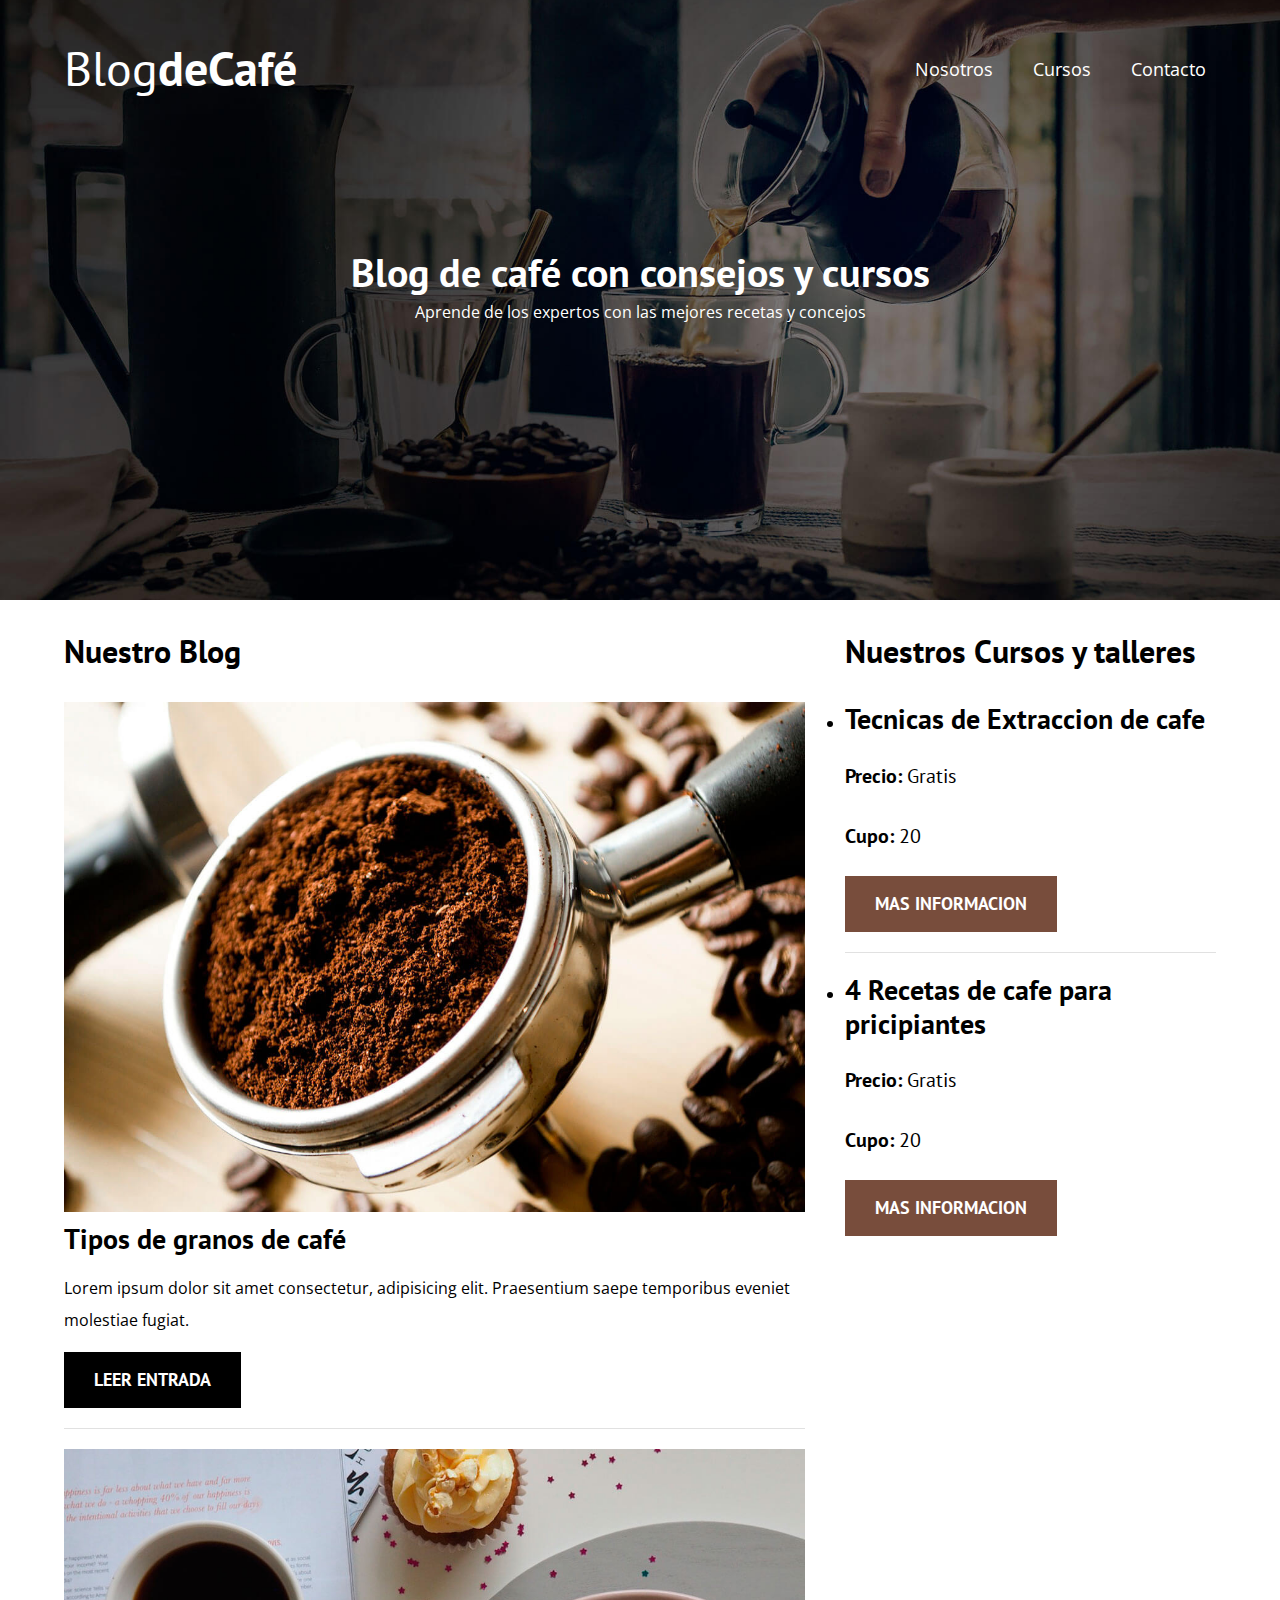
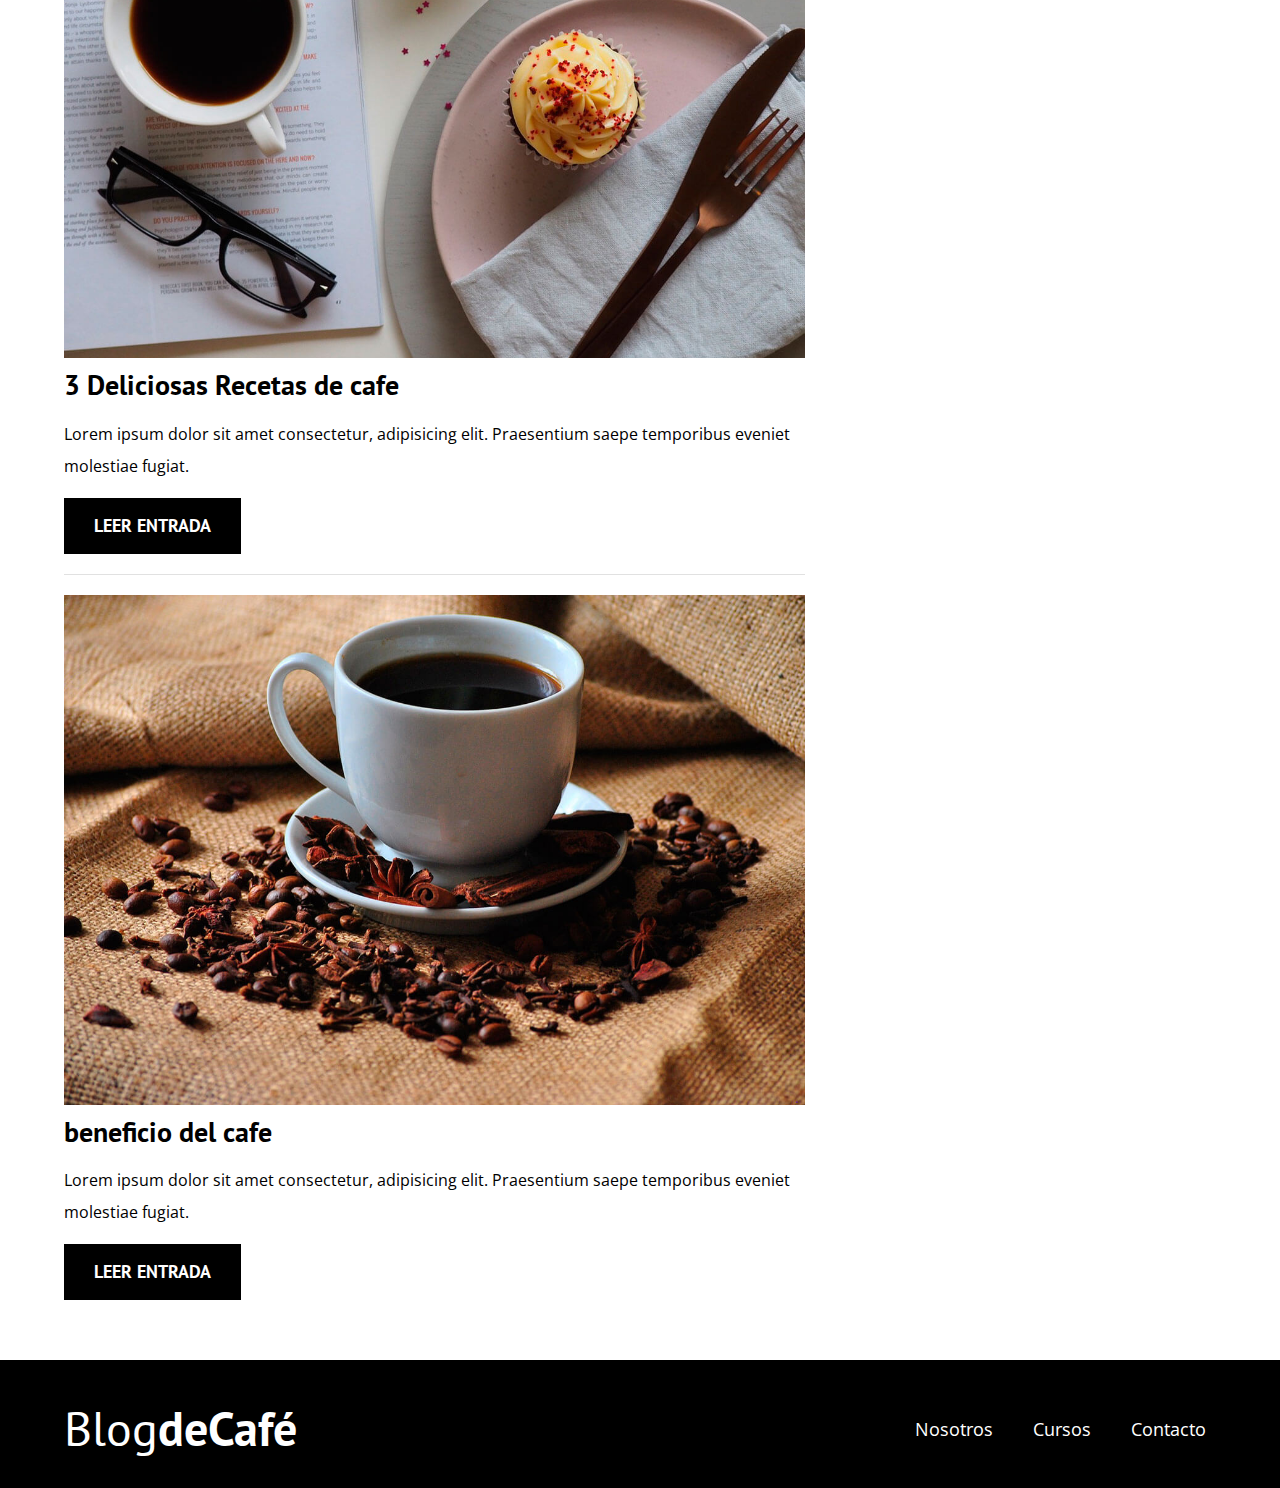
==== index.html @ 22a55a7d "blog de cafe desde cero" ====
<!DOCTYPE html>
<html lang="en">

<head>
    <meta charset="UTF-8">
    <meta http-equiv="X-UA-Compatible" content="IE=edge">
    <meta name="viewport" content="width=device-width, initial-scale=1.0">
    <title>Blogdecafe</title>
    <meta name="description" content="pagina web de blog de cafe">

    <link rel="preconnect" href="https://fonts.googleapis.com">
    <link rel="preconnect" href="https://fonts.gstatic.com" crossorigin>
    <!-- prefetsh -->
    <link rel="prefetch" href="/cursos.html" as="document">
    <!-- preload -->
    <link rel="preload" href="/css/normalize.css" as="style">
    <link rel="stylesheet" href="/css/normalize.css">
    <link rel="preload" href="https://fonts.googleapis.com">
    <link rel="preload"
        href="https://fonts.googleapis.com/css2?family=Open+Sans&family=PT+Sans:wght@400;700&display=swap"
        rel="stylesheet" as="font" crossorigin="crossorigin">
    <link href="https://fonts.googleapis.com/css2?family=Open+Sans&family=PT+Sans:wght@400;700&display=swap"
        rel="stylesheet">

    <link rel="preload" href="/css/style.css" as="style">
    <link rel="stylesheet" href="/css/style.css">
</head>

<body>
    <header class="header">
        <div class="contenedor">
            <div class="barra">
                <a href="/index.html" class="logo">
                    <h1 class="logo__name no-margin texto-centrado">Blog<span class="logo__bold">deCafé</span></h1>
                </a>
                <nav class="navegacion">
                    <a href="nosotros.html" class="navegacion__enlace">Nosotros</a>
                    <a href="cursos.html" class="navegacion__enlace">Cursos</a>
                    <a href="contacto.html" class="navegacion__enlace">Contacto</a>
                </nav>
            </div>
        </div>

        <div class="header__texto">
            <h2 class="no-margin">Blog de café con consejos y cursos</h2>
            <p class="no-margin">Aprende de los expertos con las mejores recetas y concejos</p>
        </div>
    </header>
    <div class="contenedor contenido-principal">
        <main class="blog">
            <h3> Nuestro Blog</h3>
            <article class="entrada">
                <div class="entrada__img">
                    <img src="/img/blog1.jpg" alt="img blog" loading="lazy">
                </div>
                <div class="entrada__contenido">
                    <h4 class="no-margin">Tipos de granos de café</h4>
                    <p>Lorem ipsum dolor sit amet consectetur, adipisicing elit. Praesentium saepe temporibus eveniet
                        molestiae fugiat.</p>
                    <a href="entrada.html" class="boton boton--primario">Leer entrada</a>
                </div>
            </article> <!-- fin  curso-->
            <article class="entrada">
                <div class="entrada__img">
                    <img src="/img/blog2.jpg" alt="img blog" loading="lazy">
                </div>
                <div class="entrada__contenido">
                    <h4 class="no-margin">3 Deliciosas Recetas de cafe</h4>
                    <p>Lorem ipsum dolor sit amet consectetur, adipisicing elit. Praesentium saepe temporibus eveniet
                        molestiae fugiat.</p>
                    <a href="entrada.html" class="boton boton--primario">Leer entrada</a>
                </div>
            </article> <!-- fin  curso-->
            <article class="entrada">
                <div class="entrada__img">
                    <img src="/img/blog3.jpg" alt="img blog" loading="lazy">
                </div>
                <div class="entrada__contenido">
                    <h4 class="no-margin">beneficio del cafe</h4>
                    <p>Lorem ipsum dolor sit amet consectetur, adipisicing elit. Praesentium saepe temporibus eveniet
                        molestiae fugiat.</p>
                    <a href="entrada.html" class="boton boton--primario">Leer entrada</a>
                </div>
            </article> <!-- fin  curso-->
        </main>
        <aside class="aside">
            <h3>Nuestros Cursos y talleres</h3>
            <ul class="curso no-padding">
                <li class="widget-curso">
                    <h4 class="no-margin">Tecnicas de Extraccion de cafe</h4>
                    <p class="widget-curso__label">Precio: <span class="widget-curso__inf">Gratis</span>
                    </p>
                    <p class="widget-curso__label">Cupo: <span class="widget-curso__inf">20</span> </p>
                    <a href="entrada.html" class="boton boton--secundario">Mas Informacion</a>
                </li> <!-- Fin de widget-->
                <li class="widget-curso">
                    <h4 class="no-margin">4 Recetas de cafe para pricipiantes</h4>
                    <p class="widget-curso__label">Precio: <span class="widget-curso__inf">Gratis</span>
                    </p>
                    <p class="widget-curso__label">Cupo: <span class="widget-curso__inf">20</span> </p>
                    <a href="entrada.html" class="boton boton--secundario">Mas Informacion</a>
                </li> <!-- Fin de widget-->
            </ul>
        </aside>
    </div>
    <footer class="footer">
        <div class="contenedor">
            <div class="barra">
                <a href="/index.html" class="logo">
                    <h1 class="logo__name no-margin texto-centrado">Blog<span class="logo__bold">deCafé</span></h1>
                </a>
                <nav class="navegacion">
                    <a href="nosotros.html" class="navegacion__enlace">Nosotros</a>
                    <a href="cursos.html" class="navegacion__enlace">Cursos</a>
                    <a href="contacto.html" class="navegacion__enlace">Contacto</a>
                </nav>
            </div>
        </div>
    </footer>
<script src="/js/modernizr.js"></script>
</body>

</html>
---- css/style.css ----
:root{
    --fuenteheadin: 'PT Sans', sans-serif;
    --fuenteparafos:'Open Sans', sans-serif;

    --CPrimario: #784d3c;
    --CBlanco: #fff;
    --Cnegro: #000;
    --Cgris: #e1e1e1;

}
html{
    box-sizing: border-box;
    font-size: 62.5%; /*1 rem = 10px  */ 
}
*,*:before,*:after{
    box-sizing: inherit;
}
body{
    font-family: var(--fuenteparafos);
    font-size: 1.6rem;
    line-height: 2;
}
/* Globales */
.contenedor{
    max-width: 120rem;
    width: 90%;
    margin: 0 auto;
}
a{
    text-decoration: none;
}
h1,h2,h3,h4{
    font-family: var(--fuenteheadin);
    line-height: 1.2;
}
h1{
    font-size: 4.8rem;
}
h2{
    font-size: 4rem;
}
h3{
    font-size: 3.2rem;
}
h4{
    font-size: 2.8rem;
}
img{
    max-width: 100%;
}
/* Utilidades  */
.no-margin{
    margin: 0;
}
.no-padding{
    padding: 0;
}
.texto-centrado{
    text-align: center;
}
/* header */
.header{
    background-image: url(/img/banner.jpg);
    height: 60rem;
    background-size: cover;
    background-repeat: no-repeat;
    background-position: center center;
}
.header__texto{
    text-align: center;
    color:var(--CBlanco);
    margin-top: 5rem;
}
@media (min-width: 768px) {
    .header__texto{
        margin-top: 15rem;
    }
}
.barra{
    padding-top: 4rem;
}
@media (min-width: 768px) {
    .barra{
        display: flex;
        justify-content: space-between;
        align-items: center;
    }
}
.logo{
    color: var(--CBlanco);
}
.logo__name{
    font-weight: 400;
}
.logo__bold{
    font-weight: 700;
}
@media (min-width: 480px) {
    .navegacion{
        display: flex;
        gap: 2rem;
    }
}
.navegacion__enlace{
    display: block;
    text-align: center;
    font-size: 1.8rem;
    color: var(--CBlanco);
    margin: 0 1rem;
}
/*aside Blog*/
@media (min-width: 768px) {
    .contenido-principal{
        display: grid;
        grid-template-columns: 2fr 1fr;
        column-gap: 4rem;
    }
}
.entrada{
    border-bottom: 1px solid var(--Cgris);
    margin-bottom: 2rem;
}
.entrada:last-of-type{
    border: none;
    margin-bottom: 0;
}
.boton{
    display: block;
    font-family: var(--fuenteheadin);
    color: var(--CBlanco);
    text-align: center;
    padding: 1rem 3rem;
    font-size: 1.8rem;
    text-transform: uppercase;
    font-weight: 700;
    margin-bottom: 2rem;
    border: none;
}
@media (min-width: 768px) {
    .boton{
        display: inline-block;
    }
}
.boton:hover{
    cursor: pointer;
}
.boton--primario{
    background-color: var(--Cnegro);
}
.boton--secundario{
    background-color: var(--CPrimario);
}
.cursos{
    list-style: none;
}
.widget-curso{
    border-bottom: 1px solid var(--Cgris);
    margin-bottom: 2rem;
}
.widget-curso:last-of-type{
    border-bottom: none;
    margin-bottom: 0;
}
.widget-curso__label,
.curso-label{
    font-family: var(--fuenteheadin);
    font-weight: 700;
}
.widget-curso__inf,
.curso-inf{
    font-weight: 400;
}
.widget-curso__inf,
.widget-curso__label,
.curso-label,
.curso-inf{
    font-size: 2rem;
}
.footer{
    background-color: var(--Cnegro);
    padding-bottom: 3rem;
    margin-top: 4rem;
}
/* Nosotros */
@media (min-width: 768px) {
    .sobre-nosotros{
        display: flex;
        justify-content: space-between;
        gap: 2rem;
    }
    .sobre-nosotros__img,
    .sobre-nosotros__info{
        flex-basis: calc(50% - 1rem);
    }
}
/* Cursos */
.cursos{
    padding: 3rem 0;
    border-bottom: 1px solid var(--Cgris);
}
.cursos:last-of-type{
    border-bottom: none;
}
@media (min-width: 768px) {
    .cursos{
        display: grid;
        grid-template-columns: 1fr 2fr;
        column-gap: 2rem;
    }
}
.curso-label{
    font-family: var(--fuenteheadin);
    font-weight: bold;
}
/* Contacto */
.contacto-fon{
    background-image: url(/img/contacto.jpg);
    height: 40rem;
    background-size: cover;
    background-repeat: no-repeat;
}
.formulario{
    background-color: var(--CBlanco);
    margin: -5rem auto 0 auto;
    width: 95%;
    padding: 5rem;
    gap: 2rem;
}
.campo{
    display: flex;
    margin-bottom: 2rem;
}
.campo__label{
    flex: 0 0 9rem;
    text-align: right;
    padding-right: 2rem;
}
.campo__field{
    flex: 1;
    border: 1px solid var(--Cgris);
}
.campo__field--texarea{
    height: 20rem;
}
---- css/style.css ----
:root{
    --fuenteheadin: 'PT Sans', sans-serif;
    --fuenteparafos:'Open Sans', sans-serif;

    --CPrimario: #784d3c;
    --CBlanco: #fff;
    --Cnegro: #000;
    --Cgris: #e1e1e1;

}
html{
    box-sizing: border-box;
    font-size: 62.5%; /*1 rem = 10px  */ 
}
*,*:before,*:after{
    box-sizing: inherit;
}
body{
    font-family: var(--fuenteparafos);
    font-size: 1.6rem;
    line-height: 2;
}
/* Globales */
.contenedor{
    max-width: 120rem;
    width: 90%;
    margin: 0 auto;
}
a{
    text-decoration: none;
}
h1,h2,h3,h4{
    font-family: var(--fuenteheadin);
    line-height: 1.2;
}
h1{
    font-size: 4.8rem;
}
h2{
    font-size: 4rem;
}
h3{
    font-size: 3.2rem;
}
h4{
    font-size: 2.8rem;
}
img{
    max-width: 100%;
}
/* Utilidades  */
.no-margin{
    margin: 0;
}
.no-padding{
    padding: 0;
}
.texto-centrado{
    text-align: center;
}
/* header */
.header{
    background-image: url(/img/banner.jpg);
    height: 60rem;
    background-size: cover;
    background-repeat: no-repeat;
    background-position: center center;
}
.header__texto{
    text-align: center;
    color:var(--CBlanco);
    margin-top: 5rem;
}
@media (min-width: 768px) {
    .header__texto{
        margin-top: 15rem;
    }
}
.barra{
    padding-top: 4rem;
}
@media (min-width: 768px) {
    .barra{
        display: flex;
        justify-content: space-between;
        align-items: center;
    }
}
.logo{
    color: var(--CBlanco);
}
.logo__name{
    font-weight: 400;
}
.logo__bold{
    font-weight: 700;
}
@media (min-width: 480px) {
    .navegacion{
        display: flex;
        gap: 2rem;
    }
}
.navegacion__enlace{
    display: block;
    text-align: center;
    font-size: 1.8rem;
    color: var(--CBlanco);
    margin: 0 1rem;
}
/*aside Blog*/
@media (min-width: 768px) {
    .contenido-principal{
        display: grid;
        grid-template-columns: 2fr 1fr;
        column-gap: 4rem;
    }
}
.entrada{
    border-bottom: 1px solid var(--Cgris);
    margin-bottom: 2rem;
}
.entrada:last-of-type{
    border: none;
    margin-bottom: 0;
}
.boton{
    display: block;
    font-family: var(--fuenteheadin);
    color: var(--CBlanco);
    text-align: center;
    padding: 1rem 3rem;
    font-size: 1.8rem;
    text-transform: uppercase;
    font-weight: 700;
    margin-bottom: 2rem;
    border: none;
}
@media (min-width: 768px) {
    .boton{
        display: inline-block;
    }
}
.boton:hover{
    cursor: pointer;
}
.boton--primario{
    background-color: var(--Cnegro);
}
.boton--secundario{
    background-color: var(--CPrimario);
}
.cursos{
    list-style: none;
}
.widget-curso{
    border-bottom: 1px solid var(--Cgris);
    margin-bottom: 2rem;
}
.widget-curso:last-of-type{
    border-bottom: none;
    margin-bottom: 0;
}
.widget-curso__label,
.curso-label{
    font-family: var(--fuenteheadin);
    font-weight: 700;
}
.widget-curso__inf,
.curso-inf{
    font-weight: 400;
}
.widget-curso__inf,
.widget-curso__label,
.curso-label,
.curso-inf{
    font-size: 2rem;
}
.footer{
    background-color: var(--Cnegro);
    padding-bottom: 3rem;
    margin-top: 4rem;
}
/* Nosotros */
@media (min-width: 768px) {
    .sobre-nosotros{
        display: flex;
        justify-content: space-between;
        gap: 2rem;
    }
    .sobre-nosotros__img,
    .sobre-nosotros__info{
        flex-basis: calc(50% - 1rem);
    }
}
/* Cursos */
.cursos{
    padding: 3rem 0;
    border-bottom: 1px solid var(--Cgris);
}
.cursos:last-of-type{
    border-bottom: none;
}
@media (min-width: 768px) {
    .cursos{
        display: grid;
        grid-template-columns: 1fr 2fr;
        column-gap: 2rem;
    }
}
.curso-label{
    font-family: var(--fuenteheadin);
    font-weight: bold;
}
/* Contacto */
.contacto-fon{
    background-image: url(/img/contacto.jpg);
    height: 40rem;
    background-size: cover;
    background-repeat: no-repeat;
}
.formulario{
    background-color: var(--CBlanco);
    margin: -5rem auto 0 auto;
    width: 95%;
    padding: 5rem;
    gap: 2rem;
}
.campo{
    display: flex;
    margin-bottom: 2rem;
}
.campo__label{
    flex: 0 0 9rem;
    text-align: right;
    padding-right: 2rem;
}
.campo__field{
    flex: 1;
    border: 1px solid var(--Cgris);
}
.campo__field--texarea{
    height: 20rem;
}
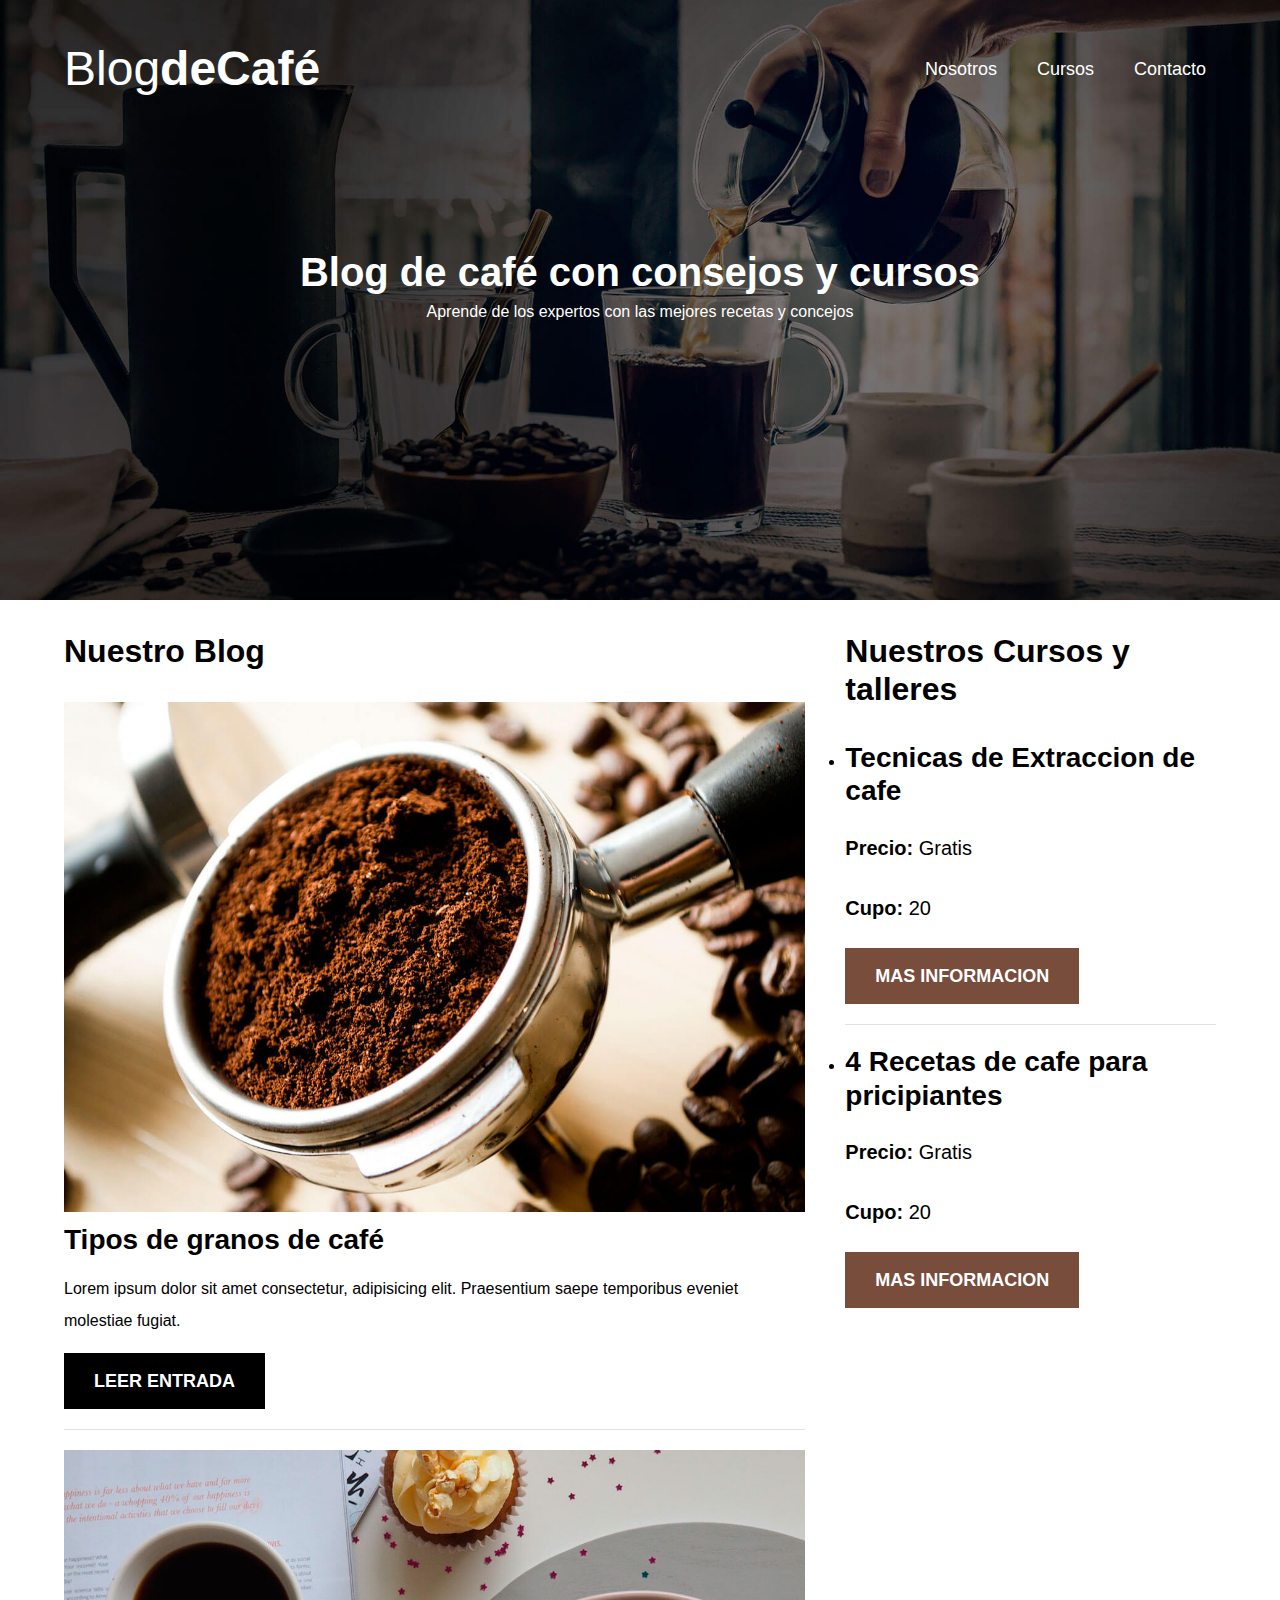
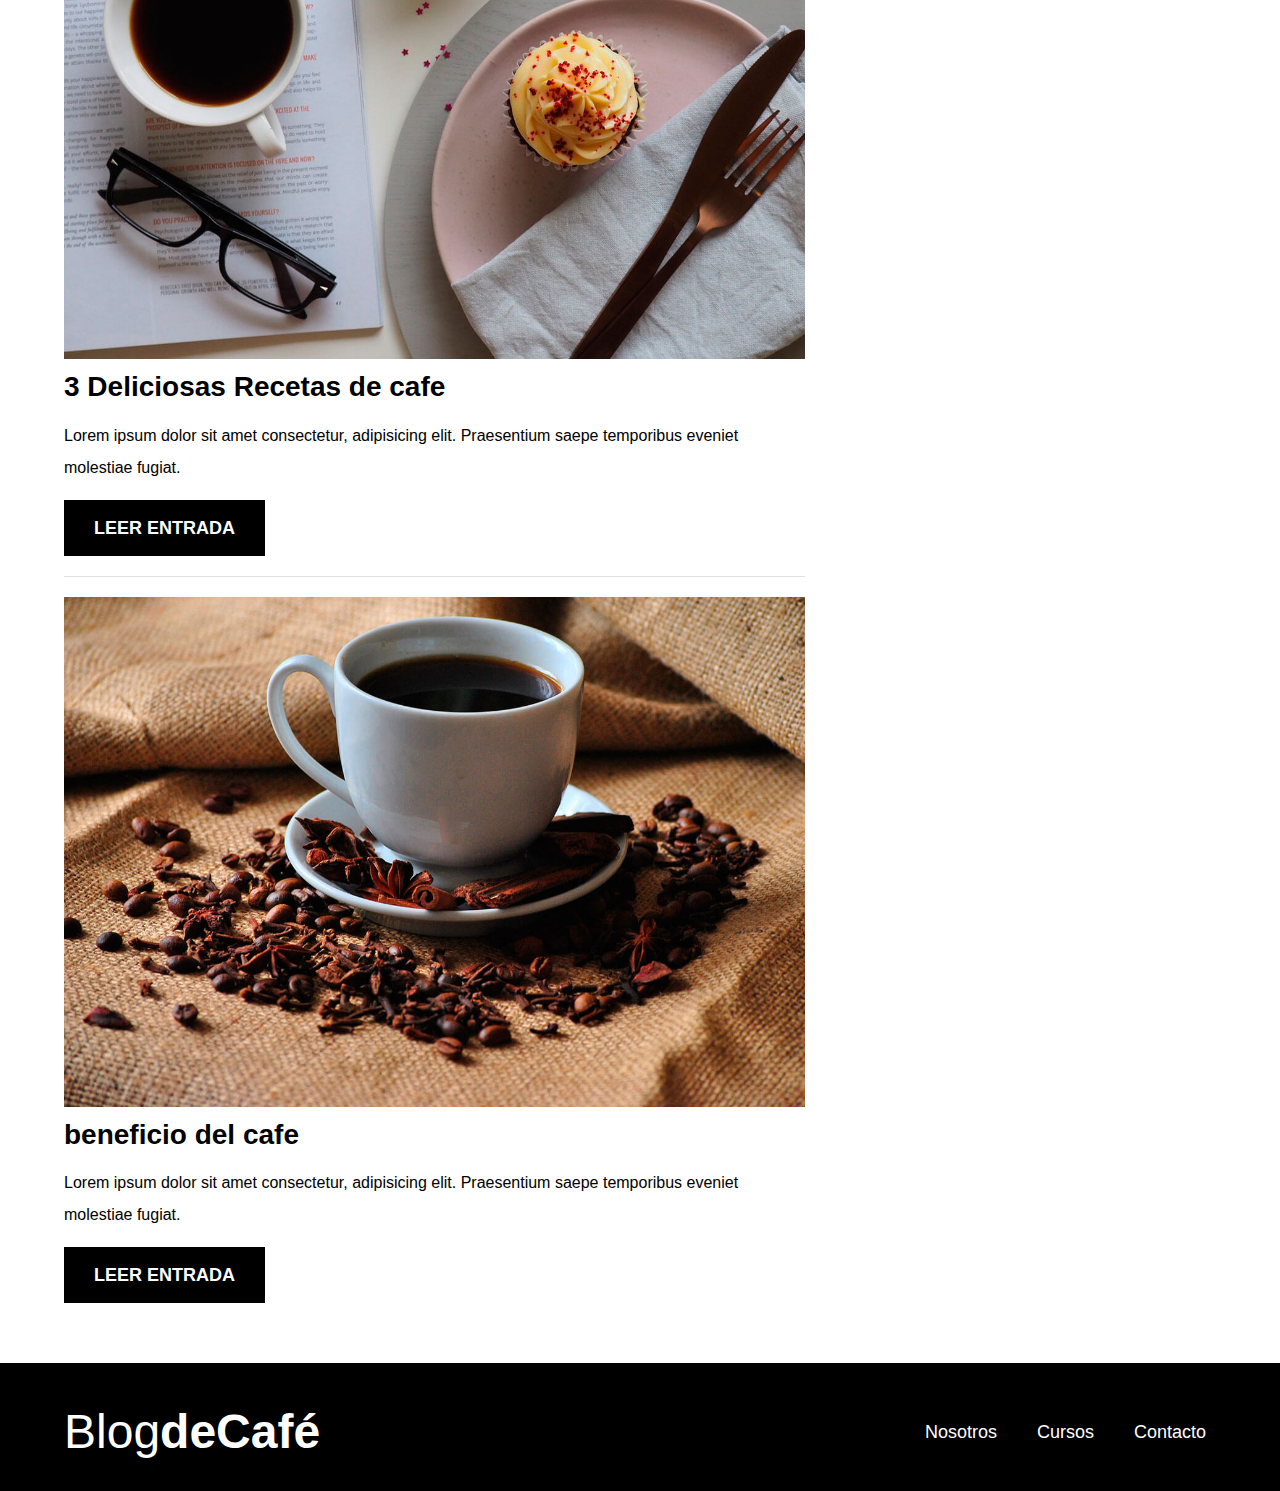
==== commit b2eb6aea: "correciones-0.2" ====
--- a/index.html
+++ b/index.html
@@ -11,26 +11,20 @@
     <link rel="preconnect" href="https://fonts.googleapis.com">
     <link rel="preconnect" href="https://fonts.gstatic.com" crossorigin>
     <!-- prefetsh -->
-    <link rel="prefetch" href="/cursos.html" as="document">
+    <link rel="prefetch" href="cursos.html" as="document">
     <!-- preload -->
-    <link rel="preload" href="/css/normalize.css" as="style">
-    <link rel="stylesheet" href="/css/normalize.css">
-    <link rel="preload" href="https://fonts.googleapis.com">
-    <link rel="preload"
-        href="https://fonts.googleapis.com/css2?family=Open+Sans&family=PT+Sans:wght@400;700&display=swap"
-        rel="stylesheet" as="font" crossorigin="crossorigin">
-    <link href="https://fonts.googleapis.com/css2?family=Open+Sans&family=PT+Sans:wght@400;700&display=swap"
-        rel="stylesheet">
+    <link rel="preload" href="css/normalize.css" as="style">
+    <link rel="stylesheet" href="css/normalize.css">
 
-    <link rel="preload" href="/css/style.css" as="style">
-    <link rel="stylesheet" href="/css/style.css">
+    <link rel="preload" href="css/style.css" as="style">
+    <link rel="stylesheet" href="css/style.css">
 </head>
 
 <body>
     <header class="header">
         <div class="contenedor">
             <div class="barra">
-                <a href="/index.html" class="logo">
+                <a href="index.html" class="logo">
                     <h1 class="logo__name no-margin texto-centrado">Blog<span class="logo__bold">deCafé</span></h1>
                 </a>
                 <nav class="navegacion">
@@ -51,7 +45,7 @@
             <h3> Nuestro Blog</h3>
             <article class="entrada">
                 <div class="entrada__img">
-                    <img src="/img/blog1.jpg" alt="img blog" loading="lazy">
+                    <img src="img/blog1.jpg" alt="img blog" loading="lazy">
                 </div>
                 <div class="entrada__contenido">
                     <h4 class="no-margin">Tipos de granos de café</h4>
@@ -62,7 +56,7 @@
             </article> <!-- fin  curso-->
             <article class="entrada">
                 <div class="entrada__img">
-                    <img src="/img/blog2.jpg" alt="img blog" loading="lazy">
+                    <img src="img/blog2.jpg" alt="img blog" loading="lazy">
                 </div>
                 <div class="entrada__contenido">
                     <h4 class="no-margin">3 Deliciosas Recetas de cafe</h4>
@@ -73,7 +67,7 @@
             </article> <!-- fin  curso-->
             <article class="entrada">
                 <div class="entrada__img">
-                    <img src="/img/blog3.jpg" alt="img blog" loading="lazy">
+                    <img src="img/blog3.jpg" alt="img blog" loading="lazy">
                 </div>
                 <div class="entrada__contenido">
                     <h4 class="no-margin">beneficio del cafe</h4>
@@ -106,7 +100,7 @@
     <footer class="footer">
         <div class="contenedor">
             <div class="barra">
-                <a href="/index.html" class="logo">
+                <a href="index.html" class="logo">
                     <h1 class="logo__name no-margin texto-centrado">Blog<span class="logo__bold">deCafé</span></h1>
                 </a>
                 <nav class="navegacion">
@@ -117,7 +111,7 @@
             </div>
         </div>
     </footer>
-<script src="/js/modernizr.js"></script>
+    <script src="js/modernizr.js"></script>
 </body>
 
 </html>